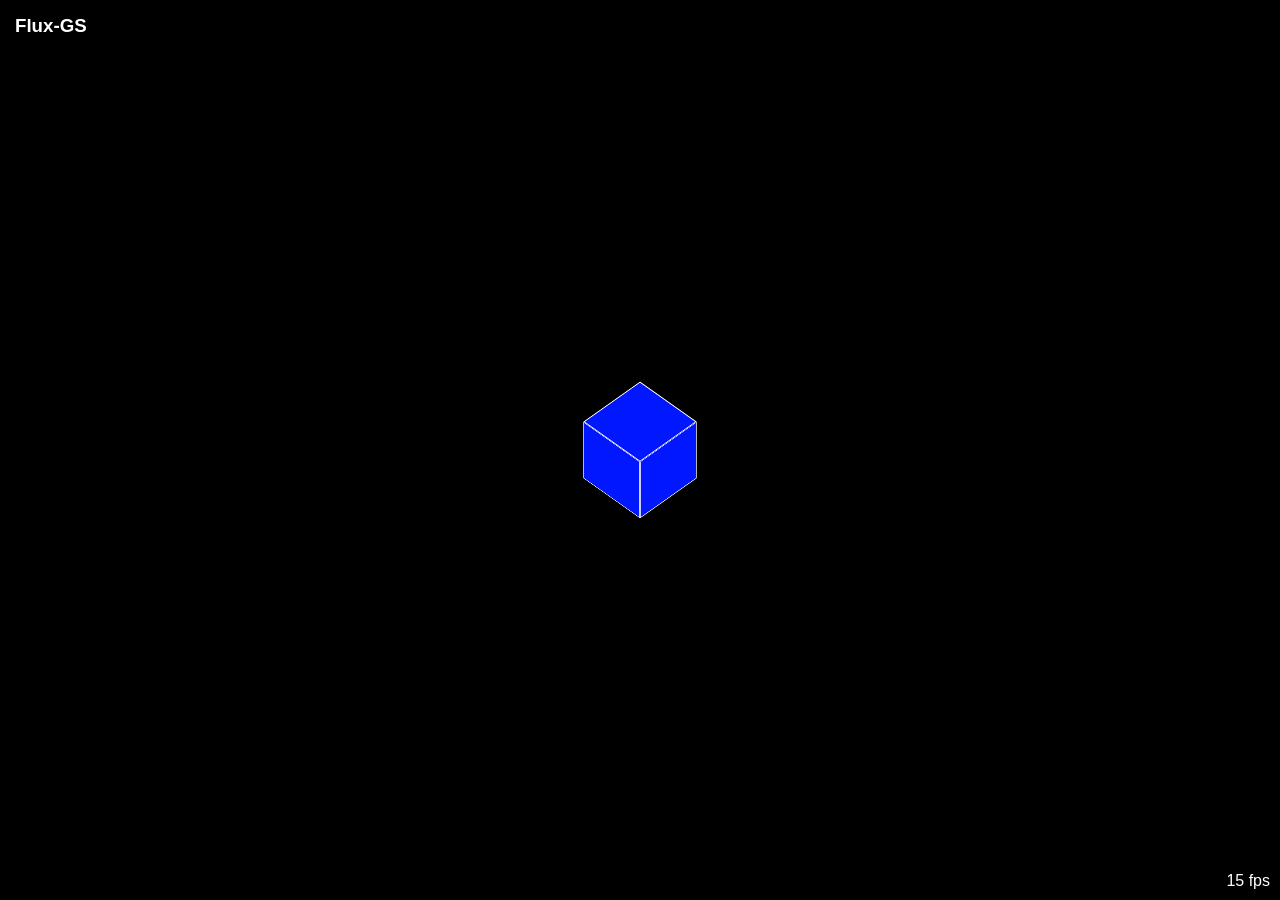
==== render_bicycle/index.html @ fbd5c06f "init" ====
<!DOCTYPE html>
<html lang="en" dir="ltr">
	<head>
		<title>WebGL Gaussian Splat Viewer</title>
		<meta charset="utf-8" />
		<meta
			name="viewport"
			content="width=device-width, initial-scale=1, minimum-scale=1, maximum-scale=1, user-scalable=no"
		/>
		<meta name="apple-mobile-web-app-capable" content="yes" />
		<meta
			name="apple-mobile-web-app-status-bar-style"
			content="black-translucent"
		/>
		<style>
			body {
				overflow: hidden;
				margin: 0;
				height: 100vh;
				width: 100vw;
				font-family: sans-serif;
				background: black;
    			text-shadow: 0 0 3px black;
			}
			a, body {
				color: white;
			}
			#info {
				z-index: 100;
				position: absolute;
				top: 10px;
				left: 15px;
			}
			h3 {
				margin: 5px 0;
			}
			p {
				margin: 5px 0;
				font-size: small;
			}

			.cube-wrapper {
				transform-style: preserve-3d;
			}

			.cube {
				transform-style: preserve-3d;
				transform: rotateX(45deg) rotateZ(45deg);
				animation: rotation 2s infinite;
			}

			.cube-faces {
				transform-style: preserve-3d;
				height: 80px;
				width: 80px;
				position: relative;
				transform-origin: 0 0;
				transform: translateX(0) translateY(0) translateZ(-40px);
			}

			.cube-face {
				position: absolute;
				inset: 0;
				background: #0017ff;
				border: solid 1px #ffffff;
			}
			.cube-face.top {
				transform: translateZ(80px);
			}
			.cube-face.front {
				transform-origin: 0 50%;
				transform: rotateY(-90deg);
			}
			.cube-face.back {
				transform-origin: 0 50%;
				transform: rotateY(-90deg) translateZ(-80px);
			}
			.cube-face.right {
				transform-origin: 50% 0;
				transform: rotateX(-90deg) translateY(-80px);
			}
			.cube-face.left {
				transform-origin: 50% 0;
				transform: rotateX(-90deg) translateY(-80px) translateZ(80px);
			}

			@keyframes rotation {
				0% {
					transform: rotateX(45deg) rotateY(0) rotateZ(45deg);
					animation-timing-function: cubic-bezier(
						0.17,
						0.84,
						0.44,
						1
					);
				}
				50% {
					transform: rotateX(45deg) rotateY(0) rotateZ(225deg);
					animation-timing-function: cubic-bezier(
						0.76,
						0.05,
						0.86,
						0.06
					);
				}
				100% {
					transform: rotateX(45deg) rotateY(0) rotateZ(405deg);
					animation-timing-function: cubic-bezier(
						0.17,
						0.84,
						0.44,
						1
					);
				}
			}

			.scene,
			#message {
				position: absolute;
				display: flex;
				top: 0;
				right: 0;
				left: 0;
				bottom: 0;
				z-index: 2;
				height: 100%;
				width: 100%;
				align-items: center;
				justify-content: center;
			}
			#message {
				font-weight: bold;
				font-size: large;
				color: red;
				pointer-events: none;
			}

			details {
				font-size: small;

			}

			#progress {
				position: absolute;
				top: 0;
				height: 5px;
				background: blue;
				z-index: 99;
				transition: width 0.1s ease-in-out;
			}

			#quality {
				position: absolute;
				bottom: 10px;
				z-index: 999;
				right: 10px;
			}

			#caminfo {
				position: absolute;
				top: 10px;
				z-index: 999;
				right: 10px;
			}
			#canvas {
				display: block;
				position: absolute;
				top: 0;
				left: 0;
				width: 100%;
				height: 100%;
				touch-action: none;
			}

			#instructions {
				background: rgba(0,0,0,0.6);
				white-space: pre-wrap;
				padding: 10px;
				border-radius: 10px;
				font-size: x-small;
			}
			body.nohf .nohf {
				display: none;
			}
			body.nohf #progress, body.nohf .cube-face {
				background: #ff9d0d;
			}
		</style>
	</head>
	<body>
		<script>
			if(location.host.includes('hf.space')) document.body.classList.add('nohf');
		</script>
		<div id="info">
			<h3 class="nohf">Flux-GS</h3>
			<!-- <p>
			<small class="nohf">
				By <a href="https://twitter.com/antimatter15">Kevin Kwok</a>.
				Code on
				<a href="https://github.com/antimatter15/splat">Github</a
				>.
			</small>
		</p> -->

			<!-- <details> -->
			<!-- <summary>Use mouse or arrow keys to navigate.</summary> -->

<!-- <div id="instructions">movement (arrow keys)
- left/right arrow keys to strafe side to side
- up/down arrow keys to move forward/back
- space to jump

camera angle (wasd)
- a/d to turn camera left/right
- w/s to tilt camera up/down
- q/e to roll camera counterclockwise/clockwise
- i/k and j/l to orbit

trackpad
- scroll up/down/left/right to orbit
- pinch to move forward/back
- ctrl key + scroll to move forward/back
- shift + scroll to move up/down or strafe

mouse
- click and drag to orbit
- right click (or ctrl/cmd key) and drag up/down to move

touch (mobile)
- one finger to orbit
- two finger pinch to move forward/back
- two finger rotate to rotate camera clockwise/counterclockwise
- two finger pan to move side-to-side and up-down

gamepad
- if you have a game controller connected it should work

other
- press 0-9 to switch to one of the pre-loaded camera views
- press '-' or '+'key to cycle loaded cameras
- press p to resume default animation
- drag and drop .ply file to convert to .splat
- drag and drop cameras.json to load cameras
</div> -->

		<!-- </details> -->
			
		</div>

		<div id="progress"></div>

		<div id="message"></div>
		<div class="scene" id="spinner">
			<div class="cube-wrapper">
				<div class="cube">
					<div class="cube-faces">
						<div class="cube-face bottom"></div>
						<div class="cube-face top"></div>
						<div class="cube-face left"></div>
						<div class="cube-face right"></div>
						<div class="cube-face back"></div>
						<div class="cube-face front"></div>
					</div>
				</div>
			</div>
		</div>
		<canvas id="canvas"></canvas>

		<div id="quality">
			<span id="fps"></span>
		</div>
		<div id="caminfo">
			<span id="camid"></span>
		</div>
		<script src="main.js"></script>
	</body>
</html>
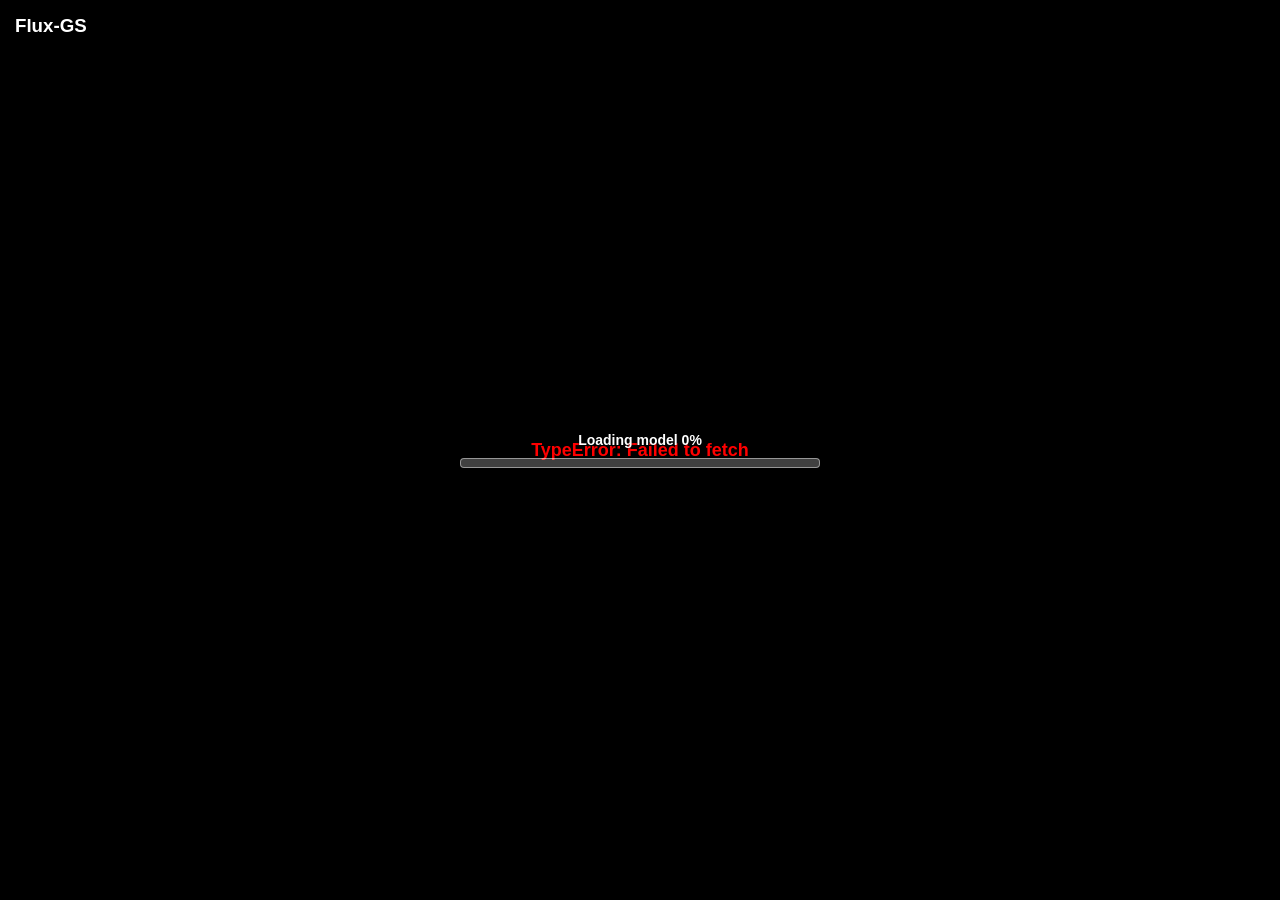
==== commit bf377718: "update" ====
--- a/render_bicycle/index.html
+++ b/render_bicycle/index.html
@@ -1,277 +1,21 @@
 <!DOCTYPE html>
 <html lang="en" dir="ltr">
-	<head>
-		<title>WebGL Gaussian Splat Viewer</title>
-		<meta charset="utf-8" />
-		<meta
-			name="viewport"
-			content="width=device-width, initial-scale=1, minimum-scale=1, maximum-scale=1, user-scalable=no"
-		/>
-		<meta name="apple-mobile-web-app-capable" content="yes" />
-		<meta
-			name="apple-mobile-web-app-status-bar-style"
-			content="black-translucent"
-		/>
-		<style>
-			body {
-				overflow: hidden;
-				margin: 0;
-				height: 100vh;
-				width: 100vw;
-				font-family: sans-serif;
-				background: black;
-    			text-shadow: 0 0 3px black;
-			}
-			a, body {
-				color: white;
-			}
-			#info {
-				z-index: 100;
-				position: absolute;
-				top: 10px;
-				left: 15px;
-			}
-			h3 {
-				margin: 5px 0;
-			}
-			p {
-				margin: 5px 0;
-				font-size: small;
-			}
-
-			.cube-wrapper {
-				transform-style: preserve-3d;
-			}
-
-			.cube {
-				transform-style: preserve-3d;
-				transform: rotateX(45deg) rotateZ(45deg);
-				animation: rotation 2s infinite;
-			}
-
-			.cube-faces {
-				transform-style: preserve-3d;
-				height: 80px;
-				width: 80px;
-				position: relative;
-				transform-origin: 0 0;
-				transform: translateX(0) translateY(0) translateZ(-40px);
-			}
-
-			.cube-face {
-				position: absolute;
-				inset: 0;
-				background: #0017ff;
-				border: solid 1px #ffffff;
-			}
-			.cube-face.top {
-				transform: translateZ(80px);
-			}
-			.cube-face.front {
-				transform-origin: 0 50%;
-				transform: rotateY(-90deg);
-			}
-			.cube-face.back {
-				transform-origin: 0 50%;
-				transform: rotateY(-90deg) translateZ(-80px);
-			}
-			.cube-face.right {
-				transform-origin: 50% 0;
-				transform: rotateX(-90deg) translateY(-80px);
-			}
-			.cube-face.left {
-				transform-origin: 50% 0;
-				transform: rotateX(-90deg) translateY(-80px) translateZ(80px);
-			}
-
-			@keyframes rotation {
-				0% {
-					transform: rotateX(45deg) rotateY(0) rotateZ(45deg);
-					animation-timing-function: cubic-bezier(
-						0.17,
-						0.84,
-						0.44,
-						1
-					);
-				}
-				50% {
-					transform: rotateX(45deg) rotateY(0) rotateZ(225deg);
-					animation-timing-function: cubic-bezier(
-						0.76,
-						0.05,
-						0.86,
-						0.06
-					);
-				}
-				100% {
-					transform: rotateX(45deg) rotateY(0) rotateZ(405deg);
-					animation-timing-function: cubic-bezier(
-						0.17,
-						0.84,
-						0.44,
-						1
-					);
-				}
-			}
-
-			.scene,
-			#message {
-				position: absolute;
-				display: flex;
-				top: 0;
-				right: 0;
-				left: 0;
-				bottom: 0;
-				z-index: 2;
-				height: 100%;
-				width: 100%;
-				align-items: center;
-				justify-content: center;
-			}
-			#message {
-				font-weight: bold;
-				font-size: large;
-				color: red;
-				pointer-events: none;
-			}
-
-			details {
-				font-size: small;
-
-			}
-
-			#progress {
-				position: absolute;
-				top: 0;
-				height: 5px;
-				background: blue;
-				z-index: 99;
-				transition: width 0.1s ease-in-out;
-			}
-
-			#quality {
-				position: absolute;
-				bottom: 10px;
-				z-index: 999;
-				right: 10px;
-			}
-
-			#caminfo {
-				position: absolute;
-				top: 10px;
-				z-index: 999;
-				right: 10px;
-			}
-			#canvas {
-				display: block;
-				position: absolute;
-				top: 0;
-				left: 0;
-				width: 100%;
-				height: 100%;
-				touch-action: none;
-			}
-
-			#instructions {
-				background: rgba(0,0,0,0.6);
-				white-space: pre-wrap;
-				padding: 10px;
-				border-radius: 10px;
-				font-size: x-small;
-			}
-			body.nohf .nohf {
-				display: none;
-			}
-			body.nohf #progress, body.nohf .cube-face {
-				background: #ff9d0d;
-			}
-		</style>
-	</head>
-	<body>
-		<script>
-			if(location.host.includes('hf.space')) document.body.classList.add('nohf');
-		</script>
-		<div id="info">
-			<h3 class="nohf">Flux-GS</h3>
-			<!-- <p>
-			<small class="nohf">
-				By <a href="https://twitter.com/antimatter15">Kevin Kwok</a>.
-				Code on
-				<a href="https://github.com/antimatter15/splat">Github</a
-				>.
-			</small>
-		</p> -->
-
-			<!-- <details> -->
-			<!-- <summary>Use mouse or arrow keys to navigate.</summary> -->
-
-<!-- <div id="instructions">movement (arrow keys)
-- left/right arrow keys to strafe side to side
-- up/down arrow keys to move forward/back
-- space to jump
-
-camera angle (wasd)
-- a/d to turn camera left/right
-- w/s to tilt camera up/down
-- q/e to roll camera counterclockwise/clockwise
-- i/k and j/l to orbit
-
-trackpad
-- scroll up/down/left/right to orbit
-- pinch to move forward/back
-- ctrl key + scroll to move forward/back
-- shift + scroll to move up/down or strafe
-
-mouse
-- click and drag to orbit
-- right click (or ctrl/cmd key) and drag up/down to move
-
-touch (mobile)
-- one finger to orbit
-- two finger pinch to move forward/back
-- two finger rotate to rotate camera clockwise/counterclockwise
-- two finger pan to move side-to-side and up-down
-
-gamepad
-- if you have a game controller connected it should work
-
-other
-- press 0-9 to switch to one of the pre-loaded camera views
-- press '-' or '+'key to cycle loaded cameras
-- press p to resume default animation
-- drag and drop .ply file to convert to .splat
-- drag and drop cameras.json to load cameras
-</div> -->
-
-		<!-- </details> -->
-			
-		</div>
-
-		<div id="progress"></div>
-
-		<div id="message"></div>
-		<div class="scene" id="spinner">
-			<div class="cube-wrapper">
-				<div class="cube">
-					<div class="cube-faces">
-						<div class="cube-face bottom"></div>
-						<div class="cube-face top"></div>
-						<div class="cube-face left"></div>
-						<div class="cube-face right"></div>
-						<div class="cube-face back"></div>
-						<div class="cube-face front"></div>
-					</div>
-				</div>
-			</div>
-		</div>
-		<canvas id="canvas"></canvas>
-
-		<div id="quality">
-			<span id="fps"></span>
-		</div>
-		<div id="caminfo">
-			<span id="camid"></span>
-		</div>
-		<script src="main.js"></script>
-	</body>
+    <head>
+        <title>WebGL Gaussian Splat Viewer</title>
+        <meta charset="utf-8" />
+        <meta
+            name="viewport"
+            content="width=device-width, initial-scale=1, minimum-scale=1, maximum-scale=1, user-scalable=no"
+        />
+        <meta name="apple-mobile-web-app-capable" content="yes" />
+        <meta
+            name="apple-mobile-web-app-status-bar-style"
+            content="black-translucent"
+        />
+        <link rel="stylesheet" href="../render_shared/viewer.css" />
+    </head>
+    <body>
+        <script src="main.js"></script>
+        <script src="../render_shared/main.js"></script>
+    </body>
 </html>
--- a/render_shared/viewer.css
+++ b/render_shared/viewer.css
@@ -0,0 +1,186 @@
+body {
+    overflow: hidden;
+    margin: 0;
+    height: 100vh;
+    width: 100vw;
+    font-family: sans-serif;
+    background: black;
+    text-shadow: 0 0 3px black;
+}
+
+a,
+body {
+    color: white;
+}
+
+#info {
+    z-index: 100;
+    position: absolute;
+    top: 10px;
+    left: 15px;
+}
+
+h3 {
+    margin: 5px 0;
+}
+
+p {
+    margin: 5px 0;
+    font-size: small;
+}
+
+.cube-wrapper {
+    transform-style: preserve-3d;
+}
+
+.cube {
+    transform-style: preserve-3d;
+    transform: rotateX(45deg) rotateZ(45deg);
+    animation: rotation 2s infinite;
+}
+
+.cube-faces {
+    transform-style: preserve-3d;
+    height: 80px;
+    width: 80px;
+    position: relative;
+    transform-origin: 0 0;
+    transform: translateX(0) translateY(0) translateZ(-40px);
+}
+
+.cube-face {
+    position: absolute;
+    inset: 0;
+    background: #0017ff;
+    border: solid 1px #ffffff;
+}
+
+.cube-face.top {
+    transform: translateZ(80px);
+}
+
+.cube-face.front {
+    transform-origin: 0 50%;
+    transform: rotateY(-90deg);
+}
+
+.cube-face.back {
+    transform-origin: 0 50%;
+    transform: rotateY(-90deg) translateZ(-80px);
+}
+
+.cube-face.right {
+    transform-origin: 50% 0;
+    transform: rotateX(-90deg) translateY(-80px);
+}
+
+.cube-face.left {
+    transform-origin: 50% 0;
+    transform: rotateX(-90deg) translateY(-80px) translateZ(80px);
+}
+
+@keyframes rotation {
+    0% {
+        transform: rotateX(45deg) rotateY(0) rotateZ(45deg);
+        animation-timing-function: cubic-bezier(0.17, 0.84, 0.44, 1);
+    }
+
+    50% {
+        transform: rotateX(45deg) rotateY(0) rotateZ(225deg);
+        animation-timing-function: cubic-bezier(0.76, 0.05, 0.86, 0.06);
+    }
+
+    100% {
+        transform: rotateX(45deg) rotateY(0) rotateZ(405deg);
+        animation-timing-function: cubic-bezier(0.17, 0.84, 0.44, 1);
+    }
+}
+
+.scene,
+#message {
+    position: absolute;
+    display: flex;
+    top: 0;
+    right: 0;
+    left: 0;
+    bottom: 0;
+    z-index: 2;
+    height: 100%;
+    width: 100%;
+    align-items: center;
+    justify-content: center;
+}
+
+#message {
+    font-weight: bold;
+    font-size: large;
+    color: red;
+    pointer-events: none;
+}
+
+#progress-panel {
+    position: absolute;
+    display: none;
+    top: 50%;
+    left: 50%;
+    transform: translate(-50%, -50%);
+    width: min(360px, calc(100vw - 48px));
+    z-index: 999;
+    text-align: center;
+    pointer-events: none;
+}
+
+#progress-label {
+    margin-bottom: 10px;
+    font-size: 14px;
+    font-weight: 700;
+    letter-spacing: 0;
+}
+
+#progress-track {
+    height: 8px;
+    overflow: hidden;
+    background: rgba(255, 255, 255, 0.25);
+    border: 1px solid rgba(255, 255, 255, 0.45);
+    border-radius: 4px;
+}
+
+#progress {
+    width: 0%;
+    height: 100%;
+    background: blue;
+    transition: width 0.1s ease-in-out;
+}
+
+#quality {
+    position: absolute;
+    bottom: 10px;
+    z-index: 999;
+    right: 10px;
+}
+
+#caminfo {
+    position: absolute;
+    top: 10px;
+    z-index: 999;
+    right: 10px;
+}
+
+#canvas {
+    display: block;
+    position: absolute;
+    top: 0;
+    left: 0;
+    width: 100%;
+    height: 100%;
+    touch-action: none;
+}
+
+body.nohf .nohf {
+    display: none;
+}
+
+body.nohf #progress,
+body.nohf .cube-face {
+    background: #ff9d0d;
+}
